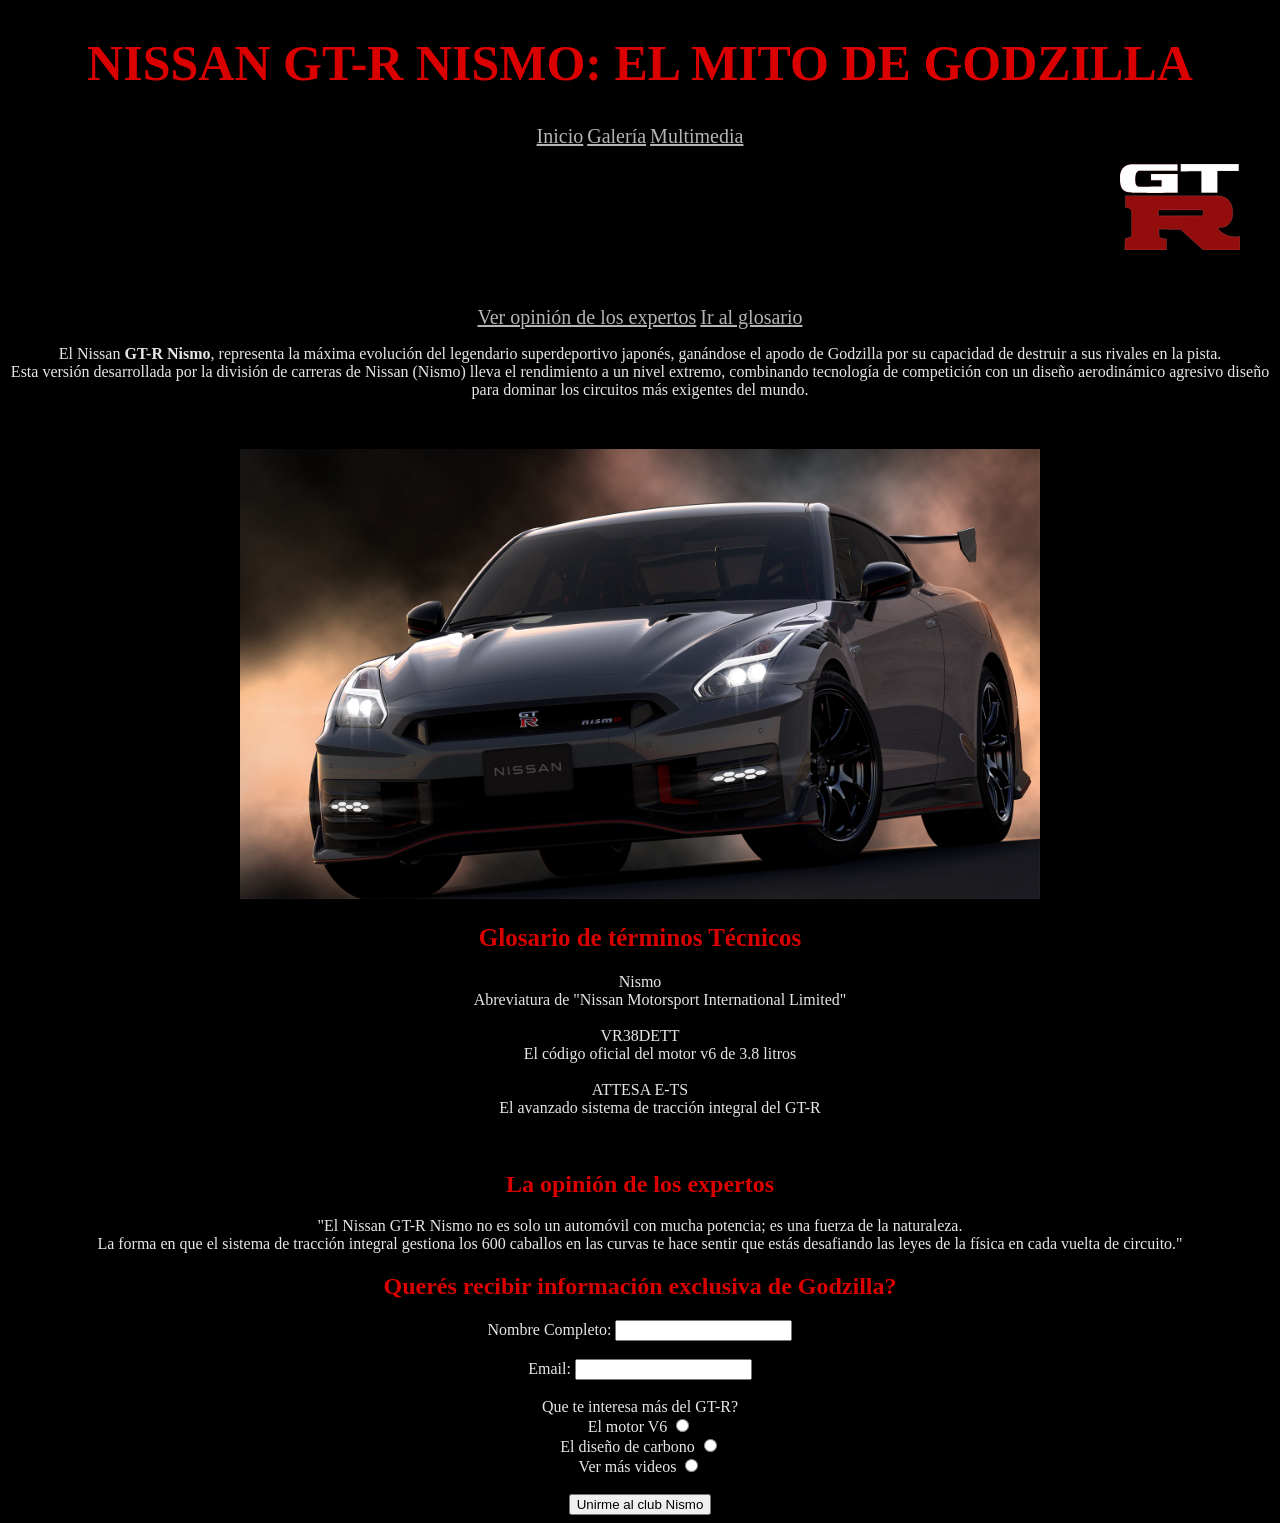
==== index.html @ 4b845a78 "Creacion index" ====
<!DOCTYPE html>
<html lang="en">
<head>
    <meta charset="UTF-8">
    <meta name="viewport" content="width=device-width, initial-scale=1.0">
    <title>Exhibición GT-R - Inicio</title>
</head>
<body>
    <style>
        body{
            background-color: rgb(0, 0, 0);
        }

        h1{
            color: rgb(219, 0, 0);
            text-align: center;
        }

        h2{
            color: rgb(219, 0, 0);
            text-align: center;
        }

        a{
            color: rgb(180, 180, 180);
            font-size: 20px;
        }

        nav{
            text-align: center;
        }

        p{
            text-align: center;
            color: rgb(230,230,230);
        }

        blockquote{
            color: rgb(230,230,230);
            text-align: center;
        }

        label{
            color: rgb(230,230,230);
        }
    </style>

    <h1 style="font-size: 50px;">NISSAN GT-R NISMO: EL MITO DE GODZILLA</h1>
    <nav>
        <a href="index.html">Inicio</a>
        <a href="Galeria.html">Galería</a>
        <a href="Multimedia.html">Multimedia</a>
    </nav>

    <p align = "right" style="text-align: right;">
       <img src="Imagenes/LOGO.svg" alt="Logo GT-R" width="120">&nbsp;&nbsp;&nbsp;&nbsp;&nbsp;&nbsp;&nbsp;&nbsp;  
    </p>

    
<br><br>
    <nav>
        <a href="#Cita">Ver opinión de los expertos</a>
        <a href="#Glosario">Ir al glosario</a>
    </nav>
    
    <p>
        El Nissan <strong>GT-R Nismo</strong>, representa la máxima evolución del legendario superdeportivo japonés, ganándose el apodo de Godzilla por su capacidad de destruir a sus rivales en la pista. <br> Esta versión desarrollada por la división de carreras de Nissan (Nismo) lleva el rendimiento a un nivel extremo, combinando tecnología de competición con un diseño aerodinámico agresivo diseño para dominar los circuitos más exigentes del mundo.
    </p><br>

    <p>
        <img src="Imagenes/GTR.jpg" alt="Nissan GT-R" width="800">
    </p>

    <h2 id="Glosario" style="font-size: 25px;">Glosario de términos Técnicos</h2>
    <dl style="color: rgb(230,230,230); text-align: center;">
        <dt>Nismo</dt>
        <dd>Abreviatura de "Nissan Motorsport International Limited"</dd>
        <br>
        <dt>VR38DETT</dt>
        <dd>El código oficial del motor v6 de 3.8 litros</dd>
        <br>
        <dt>ATTESA E-TS</dt>
        <dd>El avanzado sistema de tracción integral del GT-R</dd>
    </dl>
    <br>

    <h2 id="Cita">La opinión de los expertos</h2>
    <blockquote>
        "El Nissan GT-R Nismo no es solo un automóvil con mucha potencia; es una fuerza de la naturaleza. <br> La forma en que el sistema de tracción integral gestiona los 600 caballos en las curvas te hace sentir que estás desafiando las leyes de la física en cada vuelta de circuito."
    </blockquote>

    <h2>Querés recibir información exclusiva de Godzilla?</h2>
    <form action="#" method="post">
        <section style="text-align: center;">
          <label for="Nombre">Nombre Completo:</label>
          <input type="text" id="Nombre" name="Nombre" required>
          <br><br>
          <label for="Email">Email:</label>
          <input type="email" id="Email" name="Email" required>
          <br><br>
          <label for="">Que te interesa más del GT-R?</label>
          <br>
          <label for="Motor">El motor V6</label>
          <input type="radio" id="Motor" name="Motor">
          <br>
          <label for="Estilo">El diseño de carbono</label>
          <input type="radio" id="Estilo" name="Estilo">
          <br>
          <label for="Videos">Ver más videos</label>
          <input type="radio" id="Videos" name="Videos" value=""> 
          <br><br>
          <input type="button" value="Unirme al club Nismo"> 
        </section>
        
    </form>
</body>
</html>
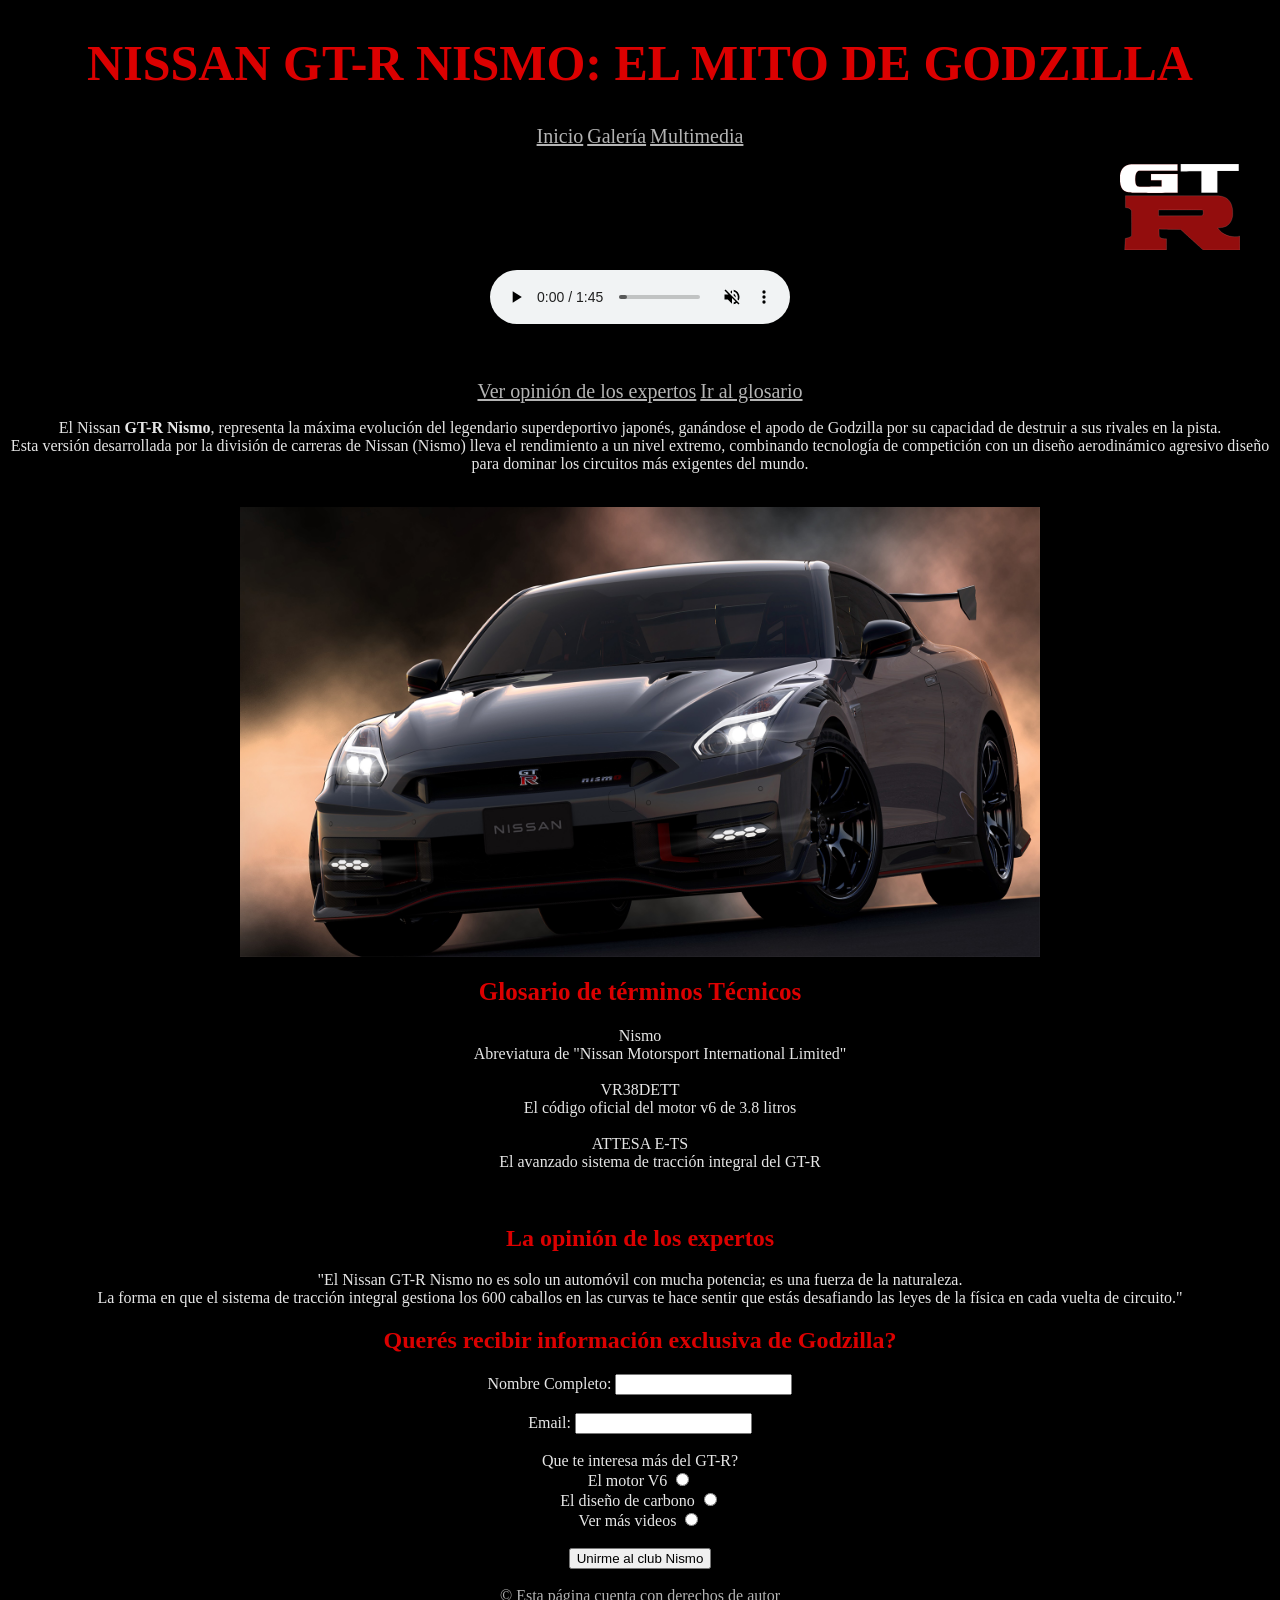
==== commit b265c60e: "Updates" ====
--- a/index.html
+++ b/index.html
@@ -45,19 +45,34 @@
         }
     </style>
 
-    <h1 style="font-size: 50px;">NISSAN GT-R NISMO: EL MITO DE GODZILLA</h1>
-    <nav>
-        <a href="index.html">Inicio</a>
-        <a href="Galeria.html">Galería</a>
-        <a href="Multimedia.html">Multimedia</a>
-    </nav>
+    <header>
+            <h1 style="font-size: 50px;">NISSAN GT-R NISMO: EL MITO DE GODZILLA</h1>
 
-    <p align = "right" style="text-align: right;">
-       <img src="Imagenes/LOGO.svg" alt="Logo GT-R" width="120">&nbsp;&nbsp;&nbsp;&nbsp;&nbsp;&nbsp;&nbsp;&nbsp;  
-    </p>
+            <!-- Menú de navegación -->
+        <nav>
+            <a href="index.html">Inicio</a>
+            <a href="Galeria.html">Galería</a>
+            <a href="Multimedia.html">Multimedia</a>
+        </nav>
 
+        <!-- Logo (Se pone en la etiqueta p simplemente por diseño) -->
+        <p align = "right" style="text-align: right;">
+            <img src="Imagenes/LOGO.svg" alt="Logo GT-R" width="120">&nbsp;&nbsp;&nbsp;&nbsp;&nbsp;&nbsp;&nbsp;&nbsp; <br>
+        </p>
+
+        <!-- Audio de fondo (Se pone en etiqueta p por diseño) -->
+        <p align="center">
+            <audio controls muted autoplay loop>
+            <source src="Audio/Chill.mp3">
+            </audio> 
+        </p>
+    </header>
+
+    <main>
     
-<br><br>
+    <br><br>
+
+    <!-- Marcadores -->
     <nav>
         <a href="#Cita">Ver opinión de los expertos</a>
         <a href="#Glosario">Ir al glosario</a>
@@ -67,9 +82,7 @@
         El Nissan <strong>GT-R Nismo</strong>, representa la máxima evolución del legendario superdeportivo japonés, ganándose el apodo de Godzilla por su capacidad de destruir a sus rivales en la pista. <br> Esta versión desarrollada por la división de carreras de Nissan (Nismo) lleva el rendimiento a un nivel extremo, combinando tecnología de competición con un diseño aerodinámico agresivo diseño para dominar los circuitos más exigentes del mundo.
     </p><br>
 
-    <p>
-        <img src="Imagenes/GTR.jpg" alt="Nissan GT-R" width="800">
-    </p>
+        <img src="Imagenes/GTR.jpg" alt="Nissan GT-R" width="800" style="margin: auto; display: block;">
 
     <h2 id="Glosario" style="font-size: 25px;">Glosario de términos Técnicos</h2>
     <dl style="color: rgb(230,230,230); text-align: center;">
@@ -89,6 +102,7 @@
         "El Nissan GT-R Nismo no es solo un automóvil con mucha potencia; es una fuerza de la naturaleza. <br> La forma en que el sistema de tracción integral gestiona los 600 caballos en las curvas te hace sentir que estás desafiando las leyes de la física en cada vuelta de circuito."
     </blockquote>
 
+    <!-- Formulario para solicitar información adicional -->
     <h2>Querés recibir información exclusiva de Godzilla?</h2>
     <form action="#" method="post">
         <section style="text-align: center;">
@@ -113,5 +127,10 @@
         </section>
         
     </form>
+
+    <br>
+
+</main>
+    <footer style="color: rgb(180, 180, 180); text-align: center;"> &copy; Esta página cuenta con derechos de autor</footer>
 </body>
 </html>
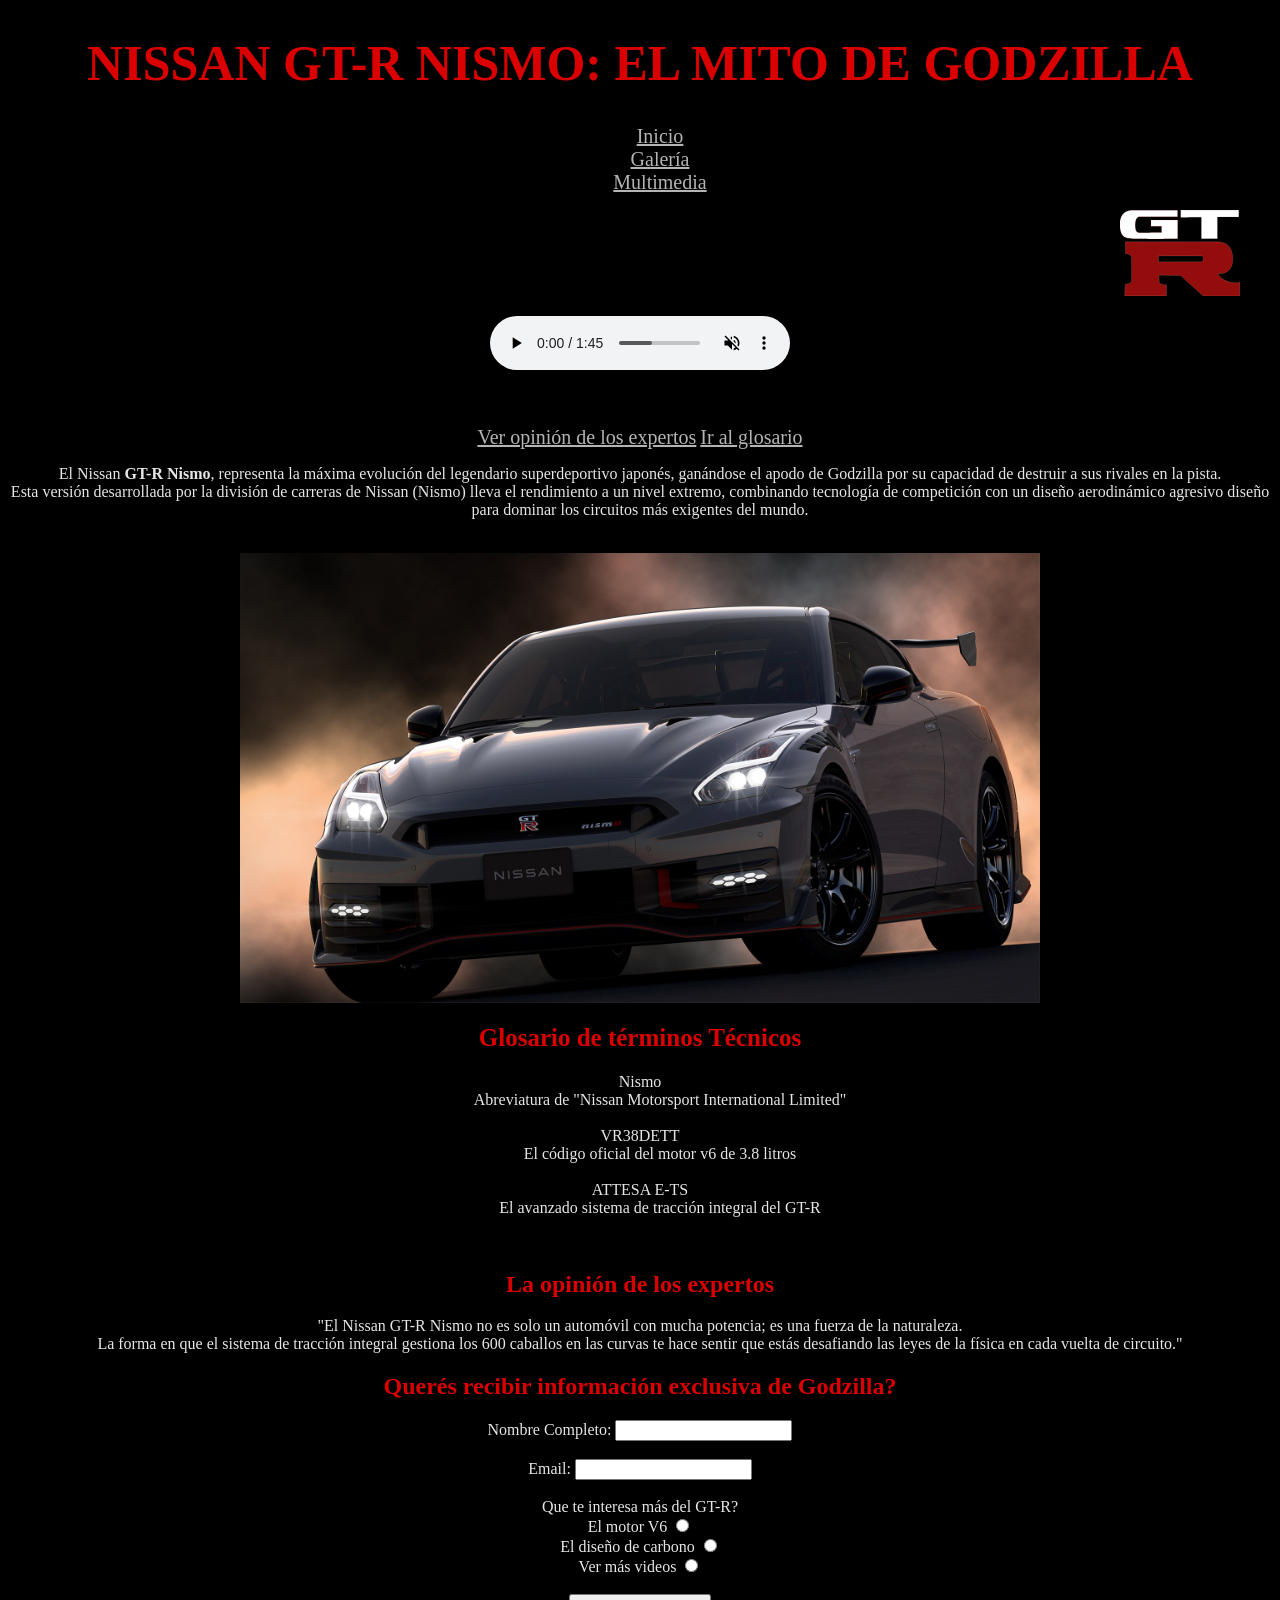
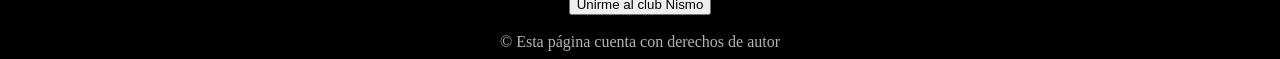
==== commit 2aa4b9e2: "Actualización" ====
--- a/index.html
+++ b/index.html
@@ -50,9 +50,11 @@
 
             <!-- Menú de navegación -->
         <nav>
-            <a href="index.html">Inicio</a>
-            <a href="Galeria.html">Galería</a>
-            <a href="Multimedia.html">Multimedia</a>
+            <ul>
+                <li><a href="index.html">Inicio</a></li>
+                <li><a href="Galeria.html">Galería</a></li>
+                <li><a href="Multimedia.html">Multimedia</a></li>
+            </ul>
         </nav>
 
         <!-- Logo (Se pone en la etiqueta p simplemente por diseño) -->
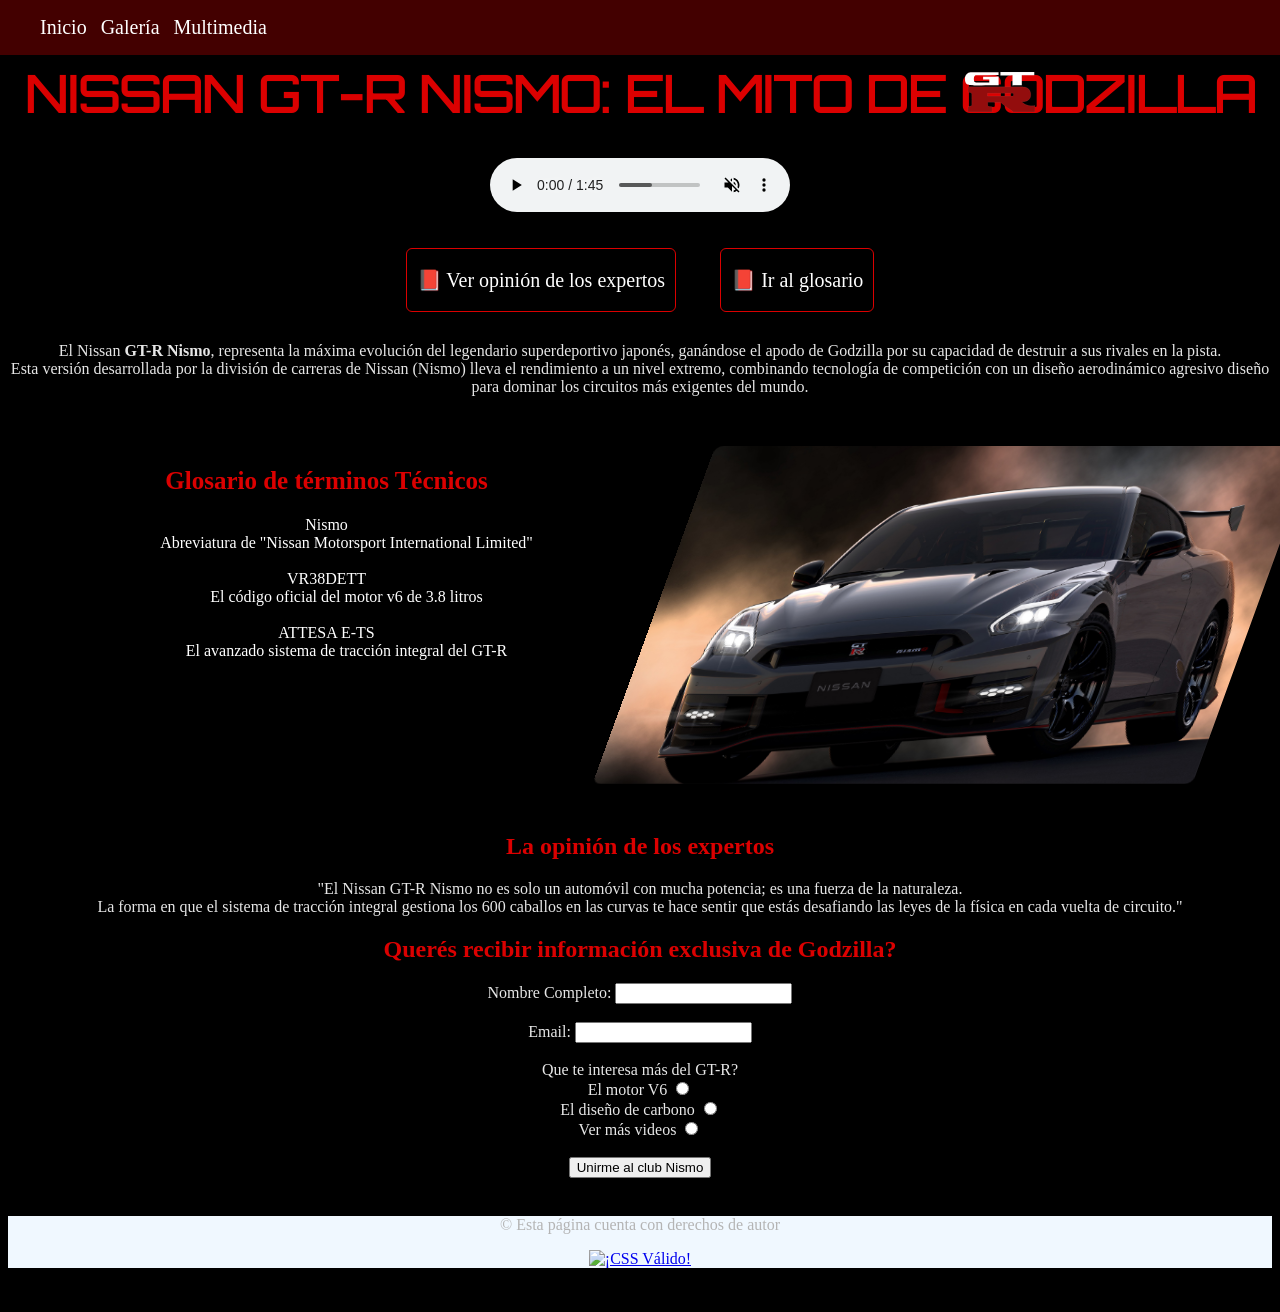
==== commit 7a3d0af0: "Update Proyecto02" ====
--- a/index.html
+++ b/index.html
@@ -4,52 +4,14 @@
     <meta charset="UTF-8">
     <meta name="viewport" content="width=device-width, initial-scale=1.0">
     <title>Exhibición GT-R - Inicio</title>
+    <link rel="stylesheet" href="assets/CSS/style.css">
 </head>
 <body>
-    <style>
-        body{
-            background-color: rgb(0, 0, 0);
-        }
-
-        h1{
-            color: rgb(219, 0, 0);
-            text-align: center;
-        }
-
-        h2{
-            color: rgb(219, 0, 0);
-            text-align: center;
-        }
-
-        a{
-            color: rgb(180, 180, 180);
-            font-size: 20px;
-        }
-
-        nav{
-            text-align: center;
-        }
-
-        p{
-            text-align: center;
-            color: rgb(230,230,230);
-        }
-
-        blockquote{
-            color: rgb(230,230,230);
-            text-align: center;
-        }
-
-        label{
-            color: rgb(230,230,230);
-        }
-    </style>
-
     <header>
-            <h1 style="font-size: 50px;">NISSAN GT-R NISMO: EL MITO DE GODZILLA</h1>
+            <h1 class="Titulo">NISSAN GT-R NISMO: EL MITO DE GODZILLA</h1>
 
             <!-- Menú de navegación -->
-        <nav>
+        <nav class="navbar">
             <ul>
                 <li><a href="index.html">Inicio</a></li>
                 <li><a href="Galeria.html">Galería</a></li>
@@ -58,14 +20,14 @@
         </nav>
 
         <!-- Logo (Se pone en la etiqueta p simplemente por diseño) -->
-        <p align = "right" style="text-align: right;">
-            <img src="Imagenes/LOGO.svg" alt="Logo GT-R" width="120">&nbsp;&nbsp;&nbsp;&nbsp;&nbsp;&nbsp;&nbsp;&nbsp; <br>
+        <p class="LOGO">
+            <img src="assets/Imagenes/LOGO.svg" alt="Logo GT-R" width="120">
         </p>
 
         <!-- Audio de fondo (Se pone en etiqueta p por diseño) -->
-        <p align="center">
+        <p class="audio">
             <audio controls muted autoplay loop>
-            <source src="Audio/Chill.mp3">
+            <source src="assets/Audio/Chill.mp3">
             </audio> 
         </p>
     </header>
@@ -75,28 +37,36 @@
     <br><br>
 
     <!-- Marcadores -->
-    <nav>
-        <a href="#Cita">Ver opinión de los expertos</a>
-        <a href="#Glosario">Ir al glosario</a>
+    <nav class="marcadores">
+        <a class="boton-marcador" href="#Cita">📕 Ver opinión de los expertos</a>
+        <a class="boton-marcador" href="#Glosario">📕 Ir al glosario</a>
     </nav>
     
-    <p>
+    <p class="descripcion">
         El Nissan <strong>GT-R Nismo</strong>, representa la máxima evolución del legendario superdeportivo japonés, ganándose el apodo de Godzilla por su capacidad de destruir a sus rivales en la pista. <br> Esta versión desarrollada por la división de carreras de Nissan (Nismo) lleva el rendimiento a un nivel extremo, combinando tecnología de competición con un diseño aerodinámico agresivo diseño para dominar los circuitos más exigentes del mundo.
-    </p><br>
+    </p>
 
-        <img src="Imagenes/GTR.jpg" alt="Nissan GT-R" width="800" style="margin: auto; display: block;">
+    <div class="contenedor-flex">
 
-    <h2 id="Glosario" style="font-size: 25px;">Glosario de términos Técnicos</h2>
-    <dl style="color: rgb(230,230,230); text-align: center;">
-        <dt>Nismo</dt>
-        <dd>Abreviatura de "Nissan Motorsport International Limited"</dd>
-        <br>
-        <dt>VR38DETT</dt>
-        <dd>El código oficial del motor v6 de 3.8 litros</dd>
-        <br>
-        <dt>ATTESA E-TS</dt>
-        <dd>El avanzado sistema de tracción integral del GT-R</dd>
-    </dl>
+        <div class="GTR">
+           <img class="img-GTR" src="assets/Imagenes/GTR.jpg" alt="Nissan GT-R"> 
+        </div>
+
+        <div class="Glosario">    
+            <h2 id="Glosario" style="font-size: 25px;">Glosario de términos Técnicos</h2>
+            <dl id="lista-descriptiva">
+            <dt>Nismo</dt>
+            <dd>Abreviatura de "Nissan Motorsport International Limited"</dd>
+            <br>
+            <dt>VR38DETT</dt>
+            <dd>El código oficial del motor v6 de 3.8 litros</dd>
+            <br>
+            <dt>ATTESA E-TS</dt>
+            <dd>El avanzado sistema de tracción integral del GT-R</dd>
+            </dl>
+        </div>
+    </div>
+        
     <br>
 
     <h2 id="Cita">La opinión de los expertos</h2>
@@ -107,7 +77,7 @@
     <!-- Formulario para solicitar información adicional -->
     <h2>Querés recibir información exclusiva de Godzilla?</h2>
     <form action="#" method="post">
-        <section style="text-align: center;">
+        <section>
           <label for="Nombre">Nombre Completo:</label>
           <input type="text" id="Nombre" name="Nombre" required>
           <br><br>
@@ -117,15 +87,15 @@
           <label for="">Que te interesa más del GT-R?</label>
           <br>
           <label for="Motor">El motor V6</label>
-          <input type="radio" id="Motor" name="Motor">
+          <input type="radio" id="Motor" name="interes">
           <br>
           <label for="Estilo">El diseño de carbono</label>
-          <input type="radio" id="Estilo" name="Estilo">
+          <input type="radio" id="Estilo" name="interes">
           <br>
           <label for="Videos">Ver más videos</label>
-          <input type="radio" id="Videos" name="Videos" value=""> 
+          <input type="radio" id="Videos" name="interes" value=""> 
           <br><br>
-          <input type="button" value="Unirme al club Nismo"> 
+          <input type="submit" value="Unirme al club Nismo"> 
         </section>
         
     </form>
@@ -133,6 +103,14 @@
     <br>
 
 </main>
-    <footer style="color: rgb(180, 180, 180); text-align: center;"> &copy; Esta página cuenta con derechos de autor</footer>
+    <footer> &copy; Esta página cuenta con derechos de autor
+        <p>
+            <a href="https://jigsaw.w3.org/css-validator/check/referer">
+                <img style="border:0;width:88px;height:31px"
+                src="https://jigsaw.w3.org/css-validator/images/vcss"
+                alt="¡CSS Válido!" />
+            </a>
+        </p>
+    </footer>
 </body>
 </html>
--- a/assets/CSS/style.css
+++ b/assets/CSS/style.css
@@ -0,0 +1,266 @@
+/* Instala una fuente personalizada de la carpeta "assets" */
+@font-face {
+    font-family: 'MiFuente';
+    src: url(../Fuentes/Orbitron-Regular.ttf) format(truetype);
+}
+
+/* Reinicia los margenes y bordes de la página antes de cargar el contenido */
+::before *{
+    margin: 0;
+    padding: 0;
+    background-color: white;
+}
+
+body{
+    background-color: rgb(0, 0, 0);
+    padding: 20px 0; 
+}
+
+/* Da formato a todos los títulos principales de las páginas */
+.Titulo{
+    font-family: 'MiFuente',sans-serif,serif;
+    color: rgb(219, 0, 0);
+    text-align: center;
+    text-transform: capitalize;
+    font-size: 50px;
+}
+
+h2{
+    color: rgb(219, 0, 0);
+    text-align: center;
+}
+
+h3{
+    color: rgb(219, 0, 0);
+    text-align: center;
+}
+
+#lista-descriptiva{
+    color: white;
+    text-align: center;
+}
+
+ul{
+    color: rgb(230,230,230); 
+    text-align: center;
+}
+
+p{
+    text-align: center;
+    color: rgb(230,230,230);
+}
+
+blockquote{
+    color: rgb(230,230,230);
+    text-align: center;
+}
+
+label{
+    color: rgb(230,230,230);
+}
+
+
+/* Crea una barra de navegación en la parte superior del sitio para viajar entre páginas */
+.navbar{
+    display: flex;
+    width: 100%;
+    height: auto;
+    position: fixed;
+    top: 0;
+    left: 0;
+    background-color: rgba(219, 0, 0, 0.304);
+}
+
+nav a{
+    color: white;
+    text-decoration: none;
+    margin-right: 10px;
+    font-size: 20px; 
+}
+
+nav a:hover{
+    color: rgb(219, 0, 0);
+    text-decoration: underline;
+}
+
+nav li{
+    display: inline-block;
+}
+
+/* Crea el esqueleto de la animación de luces intermitentes en los botones de los marcadores */
+@keyframes Animacion_Marcador {
+    0%{background-color: black;}
+    50%{background-color: rgb(214, 175, 35);}
+    100%{background-color: black;}
+}
+
+/* Da formato a los botones de los marcadores y adicionalmente añade la animación de luces intermitentes */
+.boton-marcador{
+    padding: 20px 10px;
+    margin: 20px;
+    border: 1px solid rgba(219, 0, 0);
+    border-radius: 6px;
+    animation: Animacion_Marcador 2s ease 0.2ms infinite backwards;
+}
+
+.boton-marcador:hover{
+    background-color: rgba(219, 0, 0, 0.304);
+    text-decoration: none;
+}
+
+.marcadores{
+    text-align: center;
+    margin-bottom: 50px;
+}
+
+.descripcion{
+    margin-top: 20px;
+    margin-bottom: 50px;
+}
+
+/* Da posicion y estructura al logo de la página principal */
+.LOGO{
+    display: flex;
+    position: absolute;
+    top: 56px;
+    right: 245px;
+    width: 70px;
+    height: 40px;
+}
+
+/* Da posicion y estructura al logo de la página Galería*/
+.LOGO-Galeria{
+    display: flex;
+    position: absolute;
+    top: 60px;
+    right: 205px;
+    width: 70px;
+    height: 40px;
+}
+
+/* Da posicion y estructura al logo de la página Multimedia */
+.LOGO-Multimedia{
+    display: flex;
+    position: absolute;
+    top: 60px;
+    right: 325px;
+    width: 70px;
+    height: 40px;
+}
+
+.contenedor-flex{
+    display: flex;
+    margin: 12px 10px;
+    flex-direction: row-reverse;
+    justify-content: space-between;
+    gap: 10px;
+}
+
+.GTR{
+    flex: 1;
+}
+
+.img-GTR{
+    width: 600px;
+    margin: auto; 
+    display: block;
+    border-radius: 8px;
+    transform: skew(-20deg);
+}
+
+.Glosario{
+    flex: 1;
+}
+
+section{
+    text-align: center;
+}
+
+
+/* Muestra un borde y una sombra roja al seleccionar un campo para escritura */
+input:focus{
+    border: 1px solid rgb(219, 0, 0);
+    outline: none;
+    box-shadow: 2px 2px 3px rgb(219, 0, 0);
+}
+
+
+.Focos-GTR{
+    width:850px;
+    margin: auto; 
+    display: block;
+    border-radius: 50%;
+    filter: blur(5px);
+}
+
+
+/* Quita el efecto de desenfoque al pasar el cursor por encima de la imagen "Focos-GTR" */
+.Focos-GTR:hover{
+    filter: none;
+}
+
+.Estructura-GTR{
+    width: 500px;
+    margin: auto;
+    display: block;
+    border-radius: 8px;
+}
+
+.Interior-GTR{
+    width: 500px;
+    display: block; 
+    margin: auto;
+    margin-top: 50px;
+    border-radius: 50%;
+}
+
+
+
+.Comparativa{
+    width: 600px;
+    height: auto;
+    margin: auto;
+    border-radius: 8px;
+    box-shadow: 2px 2px 10px rgb(219, 0, 0);
+}
+
+/* Da formato y estilo a la tabla comparativa */
+.Tabla-Comparativa{
+    color: rgb(230,230,230);
+    border: 2px double rgb(219, 0, 0);
+    border-collapse: collapse;
+    margin: auto;
+    background-color: rgba(219, 0, 0, 0.304);
+    width: 100%;
+}
+
+th{
+    height: 30px;
+    padding: 20px;
+    background-color: rgb(17, 5, 5);
+    color: rgb(219, 0, 0);
+    vertical-align: top;
+}
+
+td{
+    padding: 20px;
+    text-align: left;
+}
+
+tr{
+    border-bottom: 1px solid rgb(168, 166, 166);
+}
+
+/* Crea el efecto cebra en las celdas de la tabla */
+tr:nth-child(even){
+    background-color: #c3c3c3;
+    color: rgb(0, 0, 0)
+}
+
+/* Da estructura al footer de las 3 páginas */
+footer{
+    margin-top: 20px;
+    color: rgb(180, 180, 180); 
+    text-align: center;
+    background-color: aliceblue;
+}
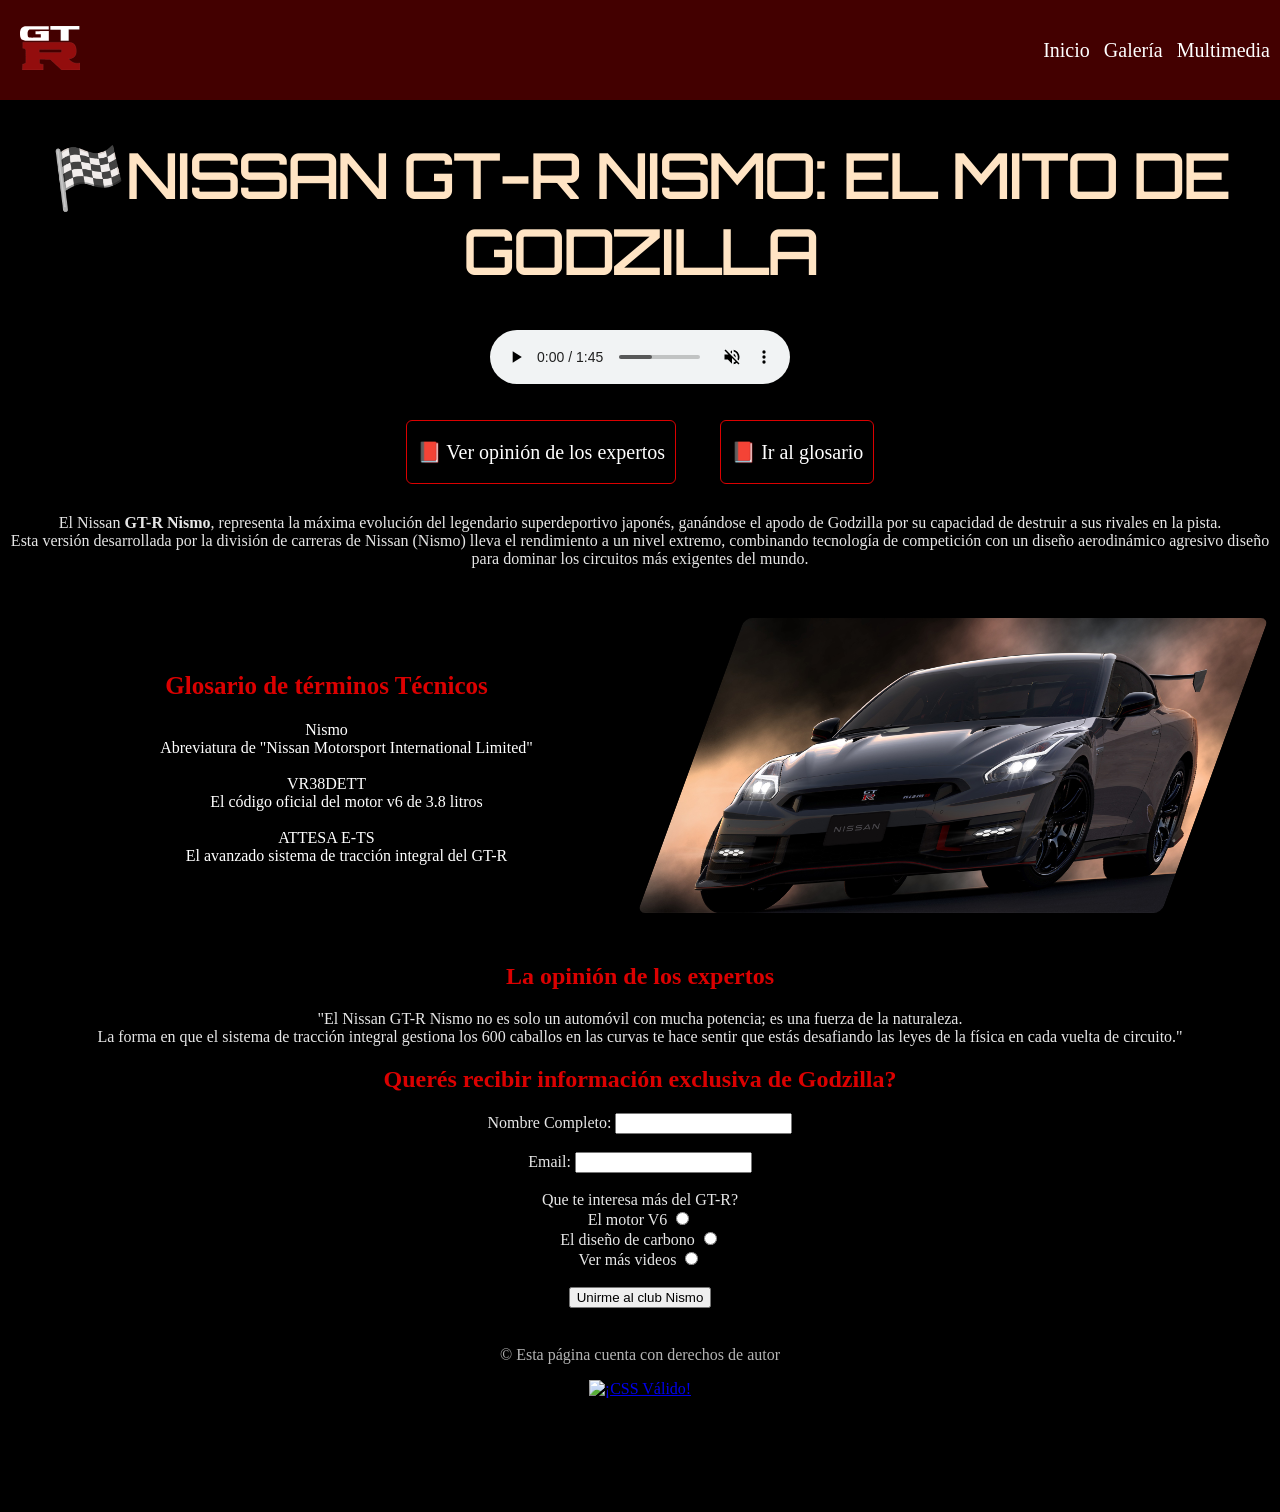
==== commit 802b167c: "Update" ====
--- a/index.html
+++ b/index.html
@@ -12,6 +12,9 @@
 
             <!-- Menú de navegación -->
         <nav class="navbar">
+            <div class="logo-contenedor">
+                <img src="assets/Imagenes/LOGO.svg" alt="Logo GT-R" class="logo">
+            </div>
             <ul>
                 <li><a href="index.html">Inicio</a></li>
                 <li><a href="Galeria.html">Galería</a></li>
@@ -19,10 +22,6 @@
             </ul>
         </nav>
 
-        <!-- Logo (Se pone en la etiqueta p simplemente por diseño) -->
-        <p class="LOGO">
-            <img src="assets/Imagenes/LOGO.svg" alt="Logo GT-R" width="120">
-        </p>
 
         <!-- Audio de fondo (Se pone en etiqueta p por diseño) -->
         <p class="audio">
@@ -42,14 +41,17 @@
         <a class="boton-marcador" href="#Glosario">📕 Ir al glosario</a>
     </nav>
     
-    <p class="descripcion">
-        El Nissan <strong>GT-R Nismo</strong>, representa la máxima evolución del legendario superdeportivo japonés, ganándose el apodo de Godzilla por su capacidad de destruir a sus rivales en la pista. <br> Esta versión desarrollada por la división de carreras de Nissan (Nismo) lleva el rendimiento a un nivel extremo, combinando tecnología de competición con un diseño aerodinámico agresivo diseño para dominar los circuitos más exigentes del mundo.
-    </p>
+    <div class="parrafo">
+        <p class="descripcion">
+            El Nissan <strong>GT-R Nismo</strong>, representa la máxima evolución del legendario superdeportivo japonés, ganándose el apodo de Godzilla por su capacidad de destruir a sus rivales en la pista. <br> Esta versión desarrollada por la división de carreras de Nissan (Nismo) lleva el rendimiento a un nivel extremo, combinando tecnología de competición con un diseño aerodinámico agresivo diseño para dominar los circuitos más exigentes del mundo.
+        </p>
+    </div>
+    
 
     <div class="contenedor-flex">
 
         <div class="GTR">
-           <img class="img-GTR" src="assets/Imagenes/GTR.jpg" alt="Nissan GT-R"> 
+           <img class="img-GTR" src="assets/Imagenes/GTR.jpg" alt="Nissan GT-R" class="logo"> 
         </div>
 
         <div class="Glosario">    
@@ -70,9 +72,12 @@
     <br>
 
     <h2 id="Cita">La opinión de los expertos</h2>
-    <blockquote>
-        "El Nissan GT-R Nismo no es solo un automóvil con mucha potencia; es una fuerza de la naturaleza. <br> La forma en que el sistema de tracción integral gestiona los 600 caballos en las curvas te hace sentir que estás desafiando las leyes de la física en cada vuelta de circuito."
-    </blockquote>
+    <div class="parrafo">
+        <blockquote>
+            "El Nissan GT-R Nismo no es solo un automóvil con mucha potencia; es una fuerza de la naturaleza. <br> La forma en que el sistema de tracción integral gestiona los 600 caballos en las curvas te hace sentir que estás desafiando las leyes de la física en cada vuelta de circuito."
+        </blockquote>
+    </div>
+    
 
     <!-- Formulario para solicitar información adicional -->
     <h2>Querés recibir información exclusiva de Godzilla?</h2>
@@ -103,6 +108,8 @@
     <br>
 
 </main>
+
+
     <footer> &copy; Esta página cuenta con derechos de autor
         <p>
             <a href="https://jigsaw.w3.org/css-validator/check/referer">
@@ -112,5 +119,7 @@
             </a>
         </p>
     </footer>
+
+
 </body>
 </html>
--- a/assets/CSS/style.css
+++ b/assets/CSS/style.css
@@ -4,16 +4,9 @@
     src: url(../Fuentes/Orbitron-Regular.ttf) format(truetype);
 }
 
-/* Reinicia los margenes y bordes de la página antes de cargar el contenido */
-::before *{
-    margin: 0;
-    padding: 0;
-    background-color: white;
-}
-
 body{
     background-color: rgb(0, 0, 0);
-    padding: 20px 0; 
+    padding: 90px 0; 
 }
 
 /* Da formato a todos los títulos principales de las páginas */
@@ -22,7 +15,11 @@
     color: rgb(219, 0, 0);
     text-align: center;
     text-transform: capitalize;
-    font-size: 50px;
+    font-size: 60px;
+}
+
+h1::before{
+    content: "🏁";
 }
 
 h2{
@@ -48,6 +45,10 @@
 p{
     text-align: center;
     color: rgb(230,230,230);
+}
+
+.parrafo{
+    margin-top: 20px;
 }
 
 blockquote{
@@ -63,12 +64,16 @@
 /* Crea una barra de navegación en la parte superior del sitio para viajar entre páginas */
 .navbar{
     display: flex;
+    justify-content: space-between;
+    align-items: center;
+    gap: 30px;
     width: 100%;
-    height: auto;
+    height: 50px;
     position: fixed;
     top: 0;
     left: 0;
     background-color: rgba(219, 0, 0, 0.304);
+    z-index: 9999;
 }
 
 nav a{
@@ -119,40 +124,19 @@
 }
 
 /* Da posicion y estructura al logo de la página principal */
-.LOGO{
-    display: flex;
-    position: absolute;
-    top: 56px;
-    right: 245px;
-    width: 70px;
-    height: 40px;
-}
-
-/* Da posicion y estructura al logo de la página Galería*/
-.LOGO-Galeria{
-    display: flex;
-    position: absolute;
-    top: 60px;
-    right: 205px;
-    width: 70px;
-    height: 40px;
-}
-
-/* Da posicion y estructura al logo de la página Multimedia */
-.LOGO-Multimedia{
-    display: flex;
-    position: absolute;
-    top: 60px;
-    right: 325px;
-    width: 70px;
-    height: 40px;
-}
+.logo{
+    width: 60px;
+    height: auto;
+    margin: 0 20px;
+}
+
 
 .contenedor-flex{
     display: flex;
     margin: 12px 10px;
     flex-direction: row-reverse;
     justify-content: space-between;
+    align-items: center;
     gap: 10px;
 }
 
@@ -184,9 +168,13 @@
     box-shadow: 2px 2px 3px rgb(219, 0, 0);
 }
 
+.img-GTR,.Focos-GTR,.Estructura-GTR, .Interior-GTR,video{
+    width: 100%;
+    max-width: 800px;
+    height: auto;
+}
 
 .Focos-GTR{
-    width:850px;
     margin: auto; 
     display: block;
     border-radius: 50%;
@@ -200,14 +188,12 @@
 }
 
 .Estructura-GTR{
-    width: 500px;
     margin: auto;
     display: block;
     border-radius: 8px;
 }
 
 .Interior-GTR{
-    width: 500px;
     display: block; 
     margin: auto;
     margin-top: 50px;
@@ -215,9 +201,10 @@
 }
 
 
-
 .Comparativa{
-    width: 600px;
+    width: 100%;
+    /* min-width: 600px; */
+    max-width: 1100px;
     height: auto;
     margin: auto;
     border-radius: 8px;
@@ -262,5 +249,89 @@
     margin-top: 20px;
     color: rgb(180, 180, 180); 
     text-align: center;
-    background-color: aliceblue;
+}
+
+/* Ajusta el diseño de la página para dispositivos de 768px o menos */
+@media (max-width:768px) {
+    .body{
+        margin: 200px;
+    }
+   
+    .Titulo{
+        font-size: 5vw;
+    }
+
+    .logo{
+        height: 30px;
+        width: 35px;
+        margin: 5px;
+    }
+
+    /* Se aplica una especie de layout shifter para cambiar el diseño de la barra de navegación de ser una barra horizontal larga a mostrarse de forma un poco más compacta */
+    .navbar{
+        flex-direction: column;
+        justify-content: space-between;
+        height: auto;
+        gap: 5px;
+    }
+
+    /* Se le aplica el patrón Column Drop al glosario e imagen de la página principal, 
+    pasando de mostrarse uno al lado del otro a mostrarse apilados uno sobre el otro */
+    .contenedor-flex{
+        flex-direction: column;
+        margin: 10px 15px;
+    }
+
+    /* Los botones animados de los marcadores pasan a mostrarse uno sobre el otro para adaptarse correctamente a la página */
+    .boton-marcador{
+        display: flex;
+        flex-wrap: wrap;
+        width: 90%;
+    }
+
+    /* Se le quita el efecto de transformación a la imagen de la página principal para que de muestre mejor en dispositivos pequeños */
+    .img-GTR{
+        transform: none;
+    }
+
+}
+
+/* Ajusta el diseño de la pantalla para dispositivos de minimo 768px y máximo 1024px */
+@media (min-width: 768px) and (max-width: 1024px){
+    body{
+        margin: 0px;
+    }
+
+    .parrafo{
+        align-items: center;
+        width: 50%;
+        margin: auto;
+    }
+
+    .Comparativa{
+        width: 80%;
+    }
+
+    .img-GTR{
+        max-width: 80%;
+    }
+}
+
+/* Realiza algunos ajustes visuales a la página cuando el dispositivo es de mínimo 1024px */
+@media (min-width:1024px){
+    .navbar{
+        height: 100px;
+    }
+
+    .Titulo{
+        color: bisque;
+    }
+
+    .Comparativa{
+        width: 90%;
+    }
+
+    .img-GTR{
+        max-width: 85%;
+    }
 }
